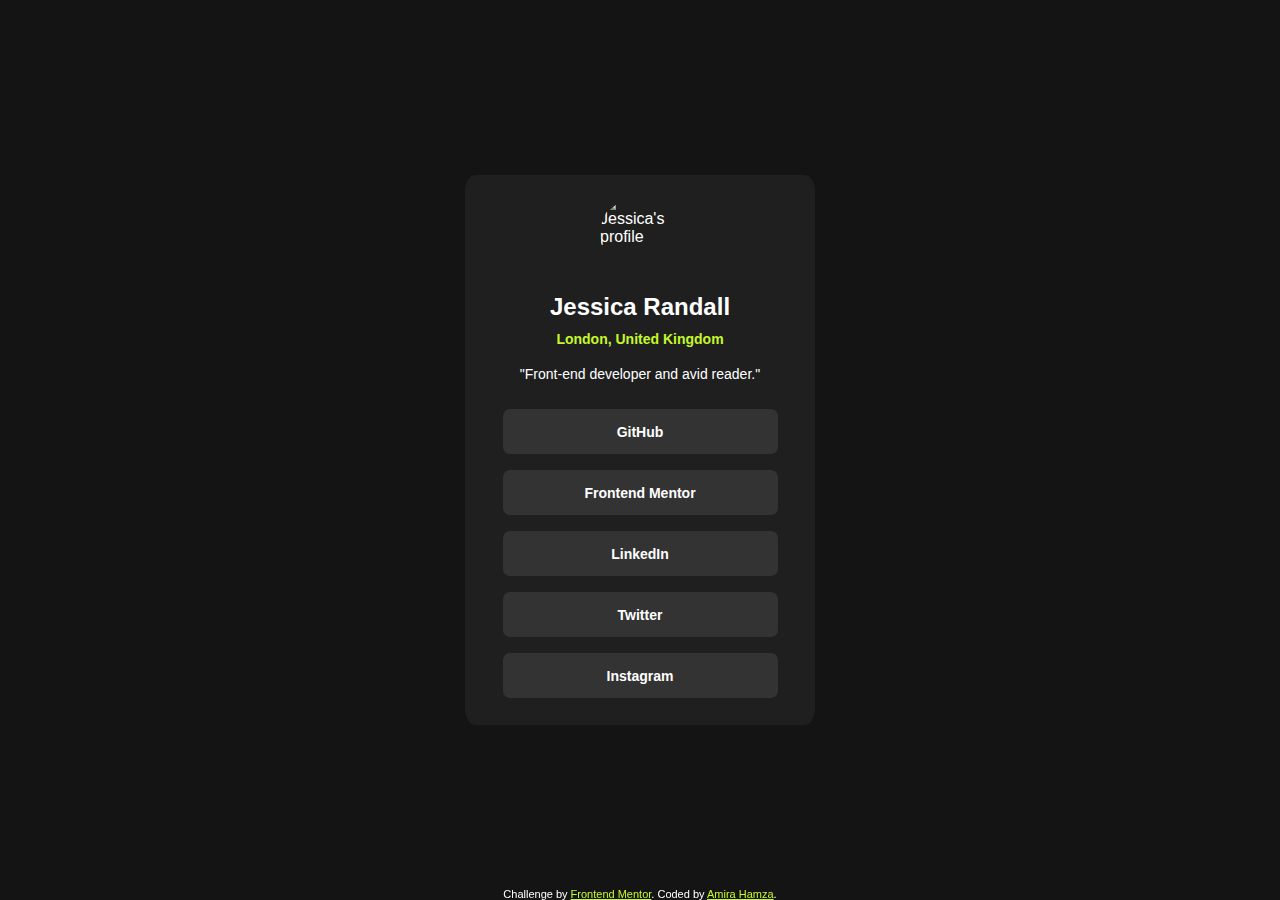
==== index.html @ bc35bf2e "Change" ====
<!DOCTYPE html>
<html lang="en">
  <head>
    <meta charset="UTF-8" />
    <meta name="viewport" content="width=device-width, initial-scale=1.0" />
    <link
      rel="icon"
      type="image/png"
      sizes="32x32"
      href="assets/images/favicon-32x32.png"
    />
    <title>Frontend Mentor | Social links profile</title>
    <link rel="stylesheet" href="style.css" />
  </head>
  <body>
    <main>
      <img src="assets/images/avatar-jessica.jpeg" alt="Jessica's profile" />
      <div class="name">Jessica Randall</div>
      <div class="location">London, United Kingdom</div>
      <p>"Front-end developer and avid reader."</p>
      <div class="socials_tabs">
        <a class="socials" href="https://github.com/login" target="_blank"
          >GitHub</a
        >
        <a class="socials" href="https://www.frontendmentor.io/" target="_blank"
          >Frontend Mentor</a
        >
        <a class="socials" href="https://www.linkedin.com/login" target="_blank"
          >LinkedIn</a
        >
        <a class="socials" href="https://twitter.com/?lang=en" target="_blank"
          >Twitter</a
        >
        <a
          class="socials"
          href="https://www.instagram.com/accounts/login/"
          target="_blank"
          >Instagram</a
        >
      </div>
    </main>

    <div class="attribution">
      Challenge by
      <a href="https://www.frontendmentor.io?ref=challenge" target="_blank"
        >Frontend Mentor</a
      >. Coded by
      <a href="https://github.com/AmiraxHamza" target="_blank">Amira Hamza</a>.
    </div>
  </body>
</html>
---- style.css ----
@font-face {
    font-family: 'Inter';
    src: url(assets/fonts/Inter-VariableFont_slnt\,wght.ttf);
}

* {
    margin: 0;
    padding: 0;
    box-sizing: border-box;
}

body {
    font-family: 'Inter', sans-serif;
    background-color: hsl(0, 0%, 8%);
    color: hsl(0, 0%, 100%);
    height: 100vh;
    display: flex;
    flex-direction: column;
    justify-content: center;
    align-items: center;
}

main {
    background-color: hsl(0, 0%, 12%);
    height: 550px;
    width: 350px;
    border-radius: 3%;
    display: flex;
    flex-direction: column;
    justify-content: space-evenly;
    align-items: center;
}

img {
    height: 80px;
    width: 80px;
    border-radius: 50%;
    margin: 1rem;
}

.name {
    font-size: 24px;
    font-weight: 600;
}

.location {
    color: hsl(75, 94%, 57%);
    font-size: 14px;
    padding-top: 0.5rem;
    padding-bottom: 1rem;
    font-weight: 700;
}

p {
    font-size: 14px;
    font-weight: 400;
}

.socials {
    background-color: hsl(0, 0%, 20%);
    height: 45px;
    width: 275px;
    border-radius: 7px;
    display: flex;
    justify-content: center;
    align-items: center;
    margin: 0.5rem;
}

.socials_tabs {
    display: flex;
    flex-direction: column;
    justify-content: space-between;
    padding: 1rem;
    font-size: 14px;
    font-weight: 600;
}

.socials_tabs a {
    text-decoration: none;
    color: hsl(0, 0%, 100%);
}

.socials:active,
.socials:hover {
    background-color: hsl(75, 94%, 57%);
    color: hsl(0, 0%, 8%);
}

.attribution {
    font-size: 11px;
    text-align: center;
    position: fixed;
    bottom: 0;
}

.attribution a {
    color: hsl(75, 94%, 57%);
}

@media (max-width: 375px) {
    main {
        width: 320px;
        height: 540px;
    }

    .name {
        font-size: 20px;
    }

    .location {
        font-size: 13px;
    }

    p {
        font-size: 13px;
    }

    .socials {
        width: 260px;
        height: 40px;
    }

    .socials_tabs {
        font-size: 13px;
    }
}
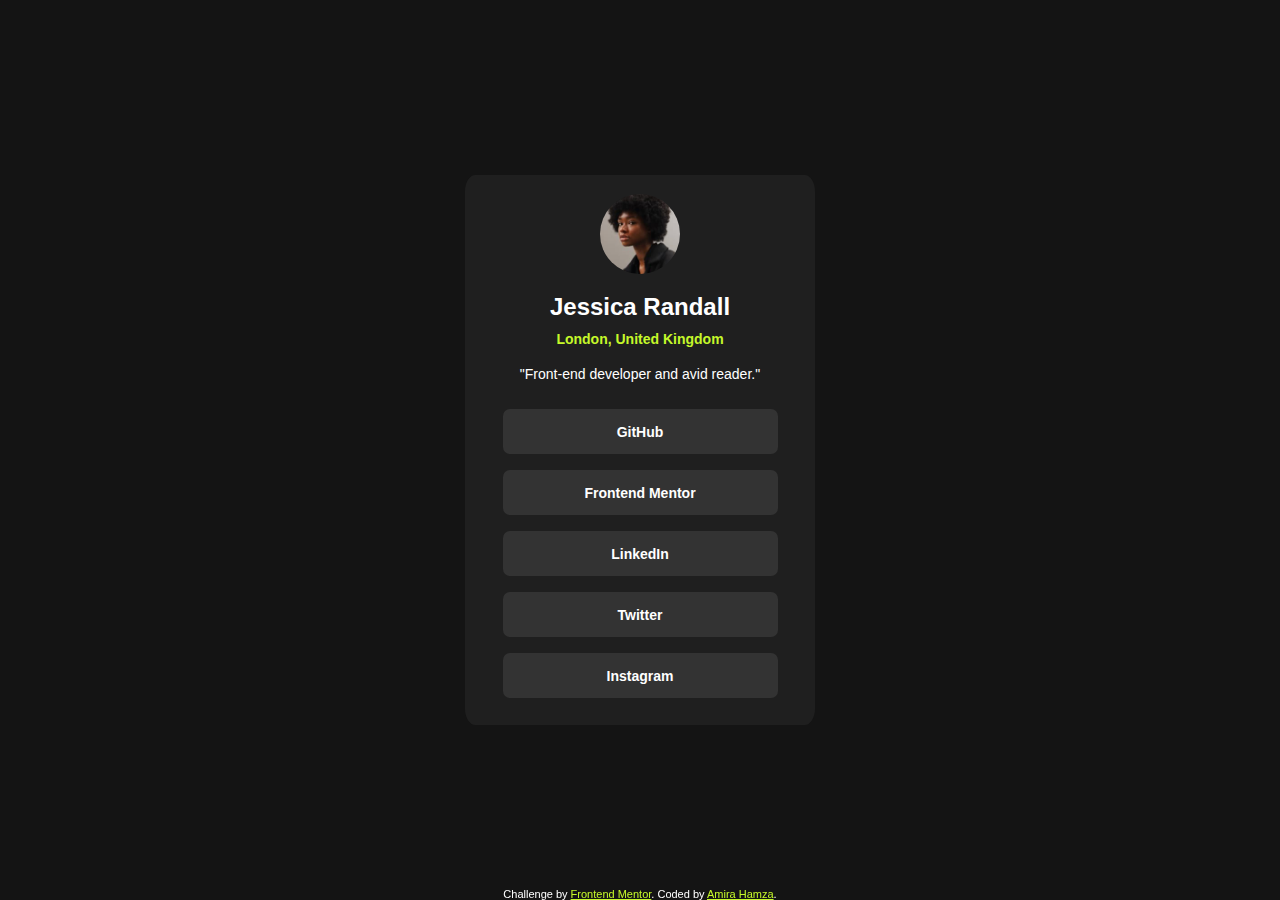
==== commit ac645763: "Update" ====
--- a/index.html
+++ b/index.html
@@ -14,7 +14,10 @@
   </head>
   <body>
     <main>
-      <img src="assets/images/avatar-jessica.jpeg" alt="Jessica's profile" />
+      <img
+        src="Social Links Profile/assets/images/avatar-jessica.jpeg"
+        alt="Jessica's profile"
+      />
       <div class="name">Jessica Randall</div>
       <div class="location">London, United Kingdom</div>
       <p>"Front-end developer and avid reader."</p>
